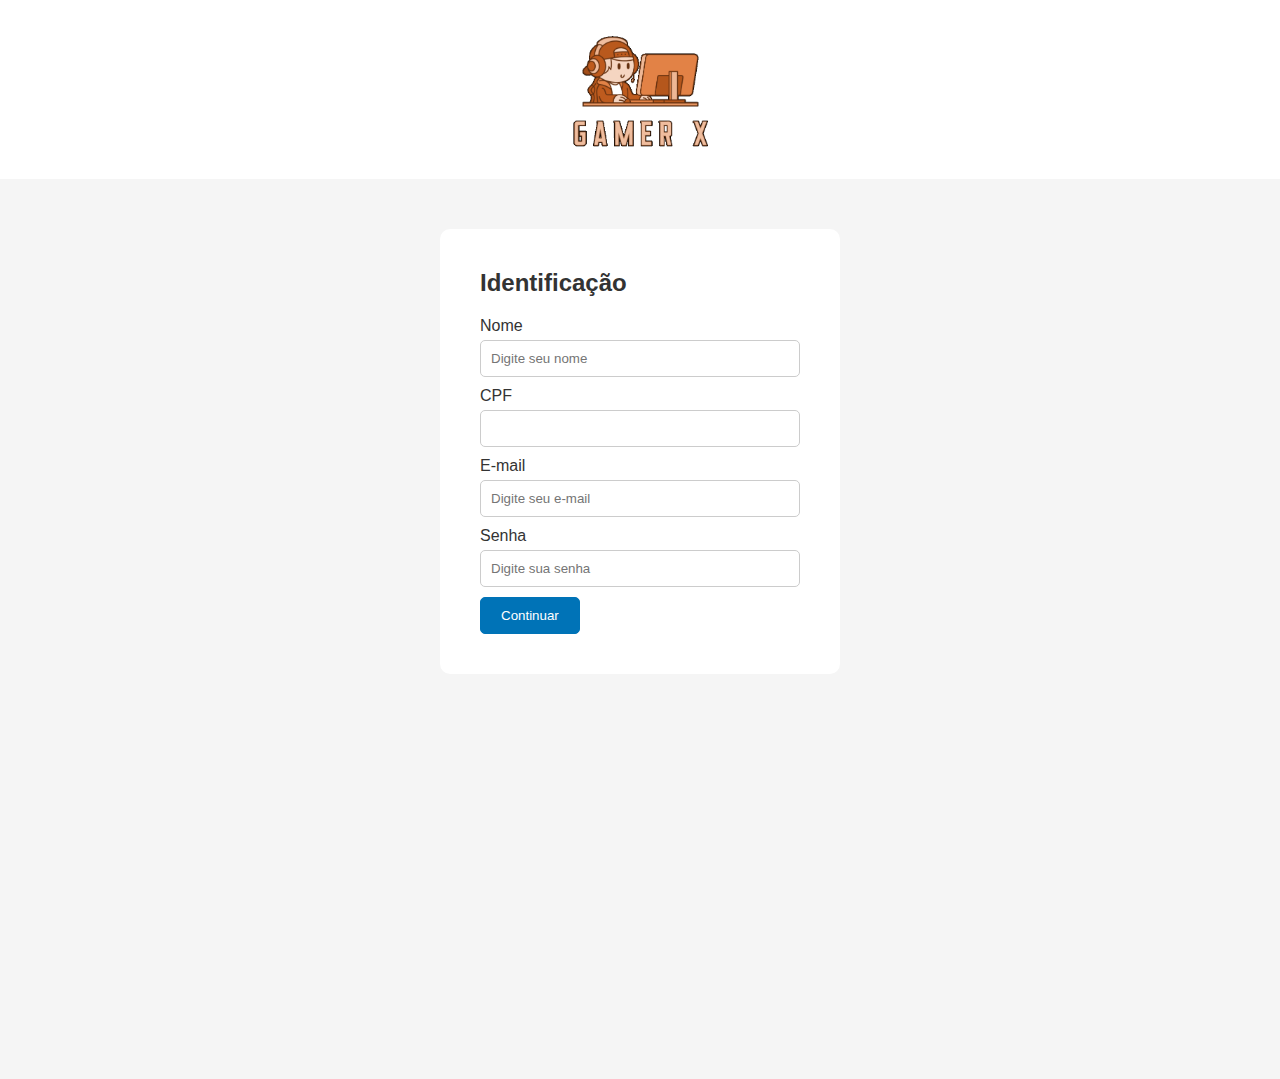
==== src/main/resources/static/telaCadastro.html @ 0526e633 "update location" ====
<!DOCTYPE html>
<html lang="pt-br">
<head>
    <meta charset="UTF-8">
    <meta name="viewport" content="width=device-width, initial-scale=1.0">
    <title>Cadastro - Gamer X</title>
    <link rel="stylesheet" href="CSS/style.css">

</head>
<body>
<header>
    <a href="#">
        <img src="img/logoEmpresa.png" alt="Pc Gamer">
    </a>
</header>
<main>
    <section class="login">
        <h2>Identificação</h2>


        <form action="/auth/register" method="post">
            <label for="usuario">Nome</label>
            <input type="text" id="nome" name="nome" placeholder="Digite seu nome">

            <label for="cpf">CPF</label>
            <input type="text" id="cpf" name="cpf" maxlength="14" title="Digite seu CPF" required>

            <label for="email">E-mail</label>
            <input type="email" id="email" name="email" placeholder="Digite seu e-mail">

            <label for="senha">Senha</label>
            <input type="password" id="senha" name="senha" placeholder="Digite sua senha">

            <input type="hidden" name="active" value="1">
            <input type="hidden" name="role" value="user">


            <button type="submit">Continuar</button>
        </form>
    </section>
</main>
<script src="JS/autoPreencheCPF.js"></script>
</body>
</html>
---- src/main/resources/static/CSS/style.css ----
* {
    margin: 0;
    padding: 0;
    box-sizing: border-box;
}

/* Estilos gerais */
body {
    font-family: Arial, sans-serif;
    font-size: 16px;
    color: #333;
    background-color: #f5f5f5;
}

/* Header */
header {
    background-color: #fff;
    padding: 20px 0;
    text-align: center;
}

header img {
    width: 150px;
}

/* Main */
main {
    display: flex;
    flex-direction: column;
    min-height: 100vh;
}

/* Section Login */
section.login {
    background-color: #fff;
    padding: 40px;
    width: 400px;
    margin: 0 auto;
    border-radius: 10px;
	margin-top: 50px; /* Altera o valor para a distância desejada */
}

section.login h2 {
    font-size: 24px;
    margin-bottom: 20px;
}

section.login p {
    margin-bottom: 10px;
}

section.login a {
    color: #0073b7;
    text-decoration: none;
}

section.login form {
    margin-top: 20px;
}

section.login label {
    margin-bottom: 5px;
    display: block;
}

section.login input {
    width: 100%;
    padding: 10px;
    border: 1px solid #ccc;
    border-radius: 5px;
    margin-bottom: 10px;
}

section.login button {
    background-color: #0073b7;
    color: #fff;
    padding: 10px 20px;
    border: 1px solid #0073b7;
    border-radius: 5px;
    cursor: pointer;
    transition: 0.3s;
}
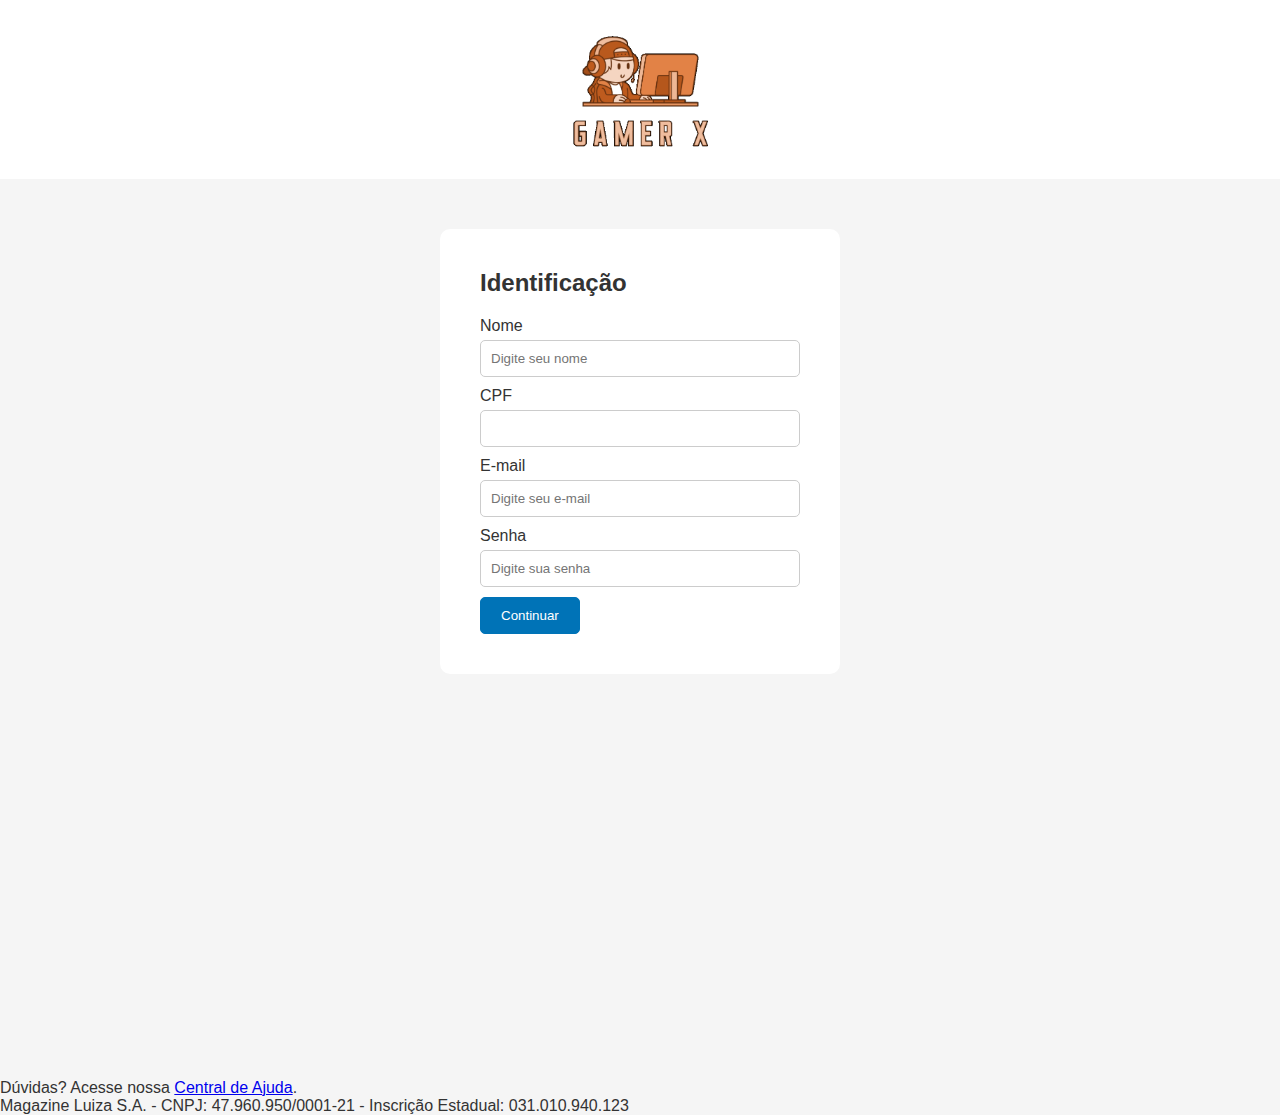
==== commit 2605f816: "update location" ====
--- a/src/main/resources/static/telaCadastro.html
+++ b/src/main/resources/static/telaCadastro.html
@@ -8,37 +8,45 @@
 
 </head>
 <body>
-<header>
-    <a href="#">
-        <img src="img/logoEmpresa.png" alt="Pc Gamer">
-    </a>
-</header>
-<main>
-    <section class="login">
-        <h2>Identificação</h2>
+    <header>
+        <a href="#">
+            <img src="img/logoEmpresa.png" alt="Pc Gamer">
+        </a>
+    </header>
+    <main>
+        <section class="login">
+            <h2>Identificação</h2>
 
 
-        <form action="/auth/register" method="post">
-            <label for="usuario">Nome</label>
-            <input type="text" id="nome" name="nome" placeholder="Digite seu nome">
+            <form action="/auth/register" method="post">
+                <label for="usuario">Nome</label>
+                <input type="text" id="nome" name="nome" placeholder="Digite seu nome">
 
-            <label for="cpf">CPF</label>
-            <input type="text" id="cpf" name="cpf" maxlength="14" title="Digite seu CPF" required>
+                <label for="cpf">CPF</label>
+                <input type="text" id="cpf" name="cpf" maxlength="14" title="Digite seu CPF" required>
 
-            <label for="email">E-mail</label>
-            <input type="email" id="email" name="email" placeholder="Digite seu e-mail">
+                <label for="email">E-mail</label>
+                <input type="email" id="email" name="email" placeholder="Digite seu e-mail">
 
-            <label for="senha">Senha</label>
-            <input type="password" id="senha" name="senha" placeholder="Digite sua senha">
+                <label for="senha">Senha</label>
+                <input type="password" id="senha" name="senha" placeholder="Digite sua senha">
 
-            <input type="hidden" name="active" value="1">
-            <input type="hidden" name="role" value="user">
+                <input type="hidden" name="active" value="1">
+                <input type="hidden" name="role" value="user">
 
 
-            <button type="submit">Continuar</button>
-        </form>
-    </section>
-</main>
-<script src="JS/autoPreencheCPF.js"></script>
+                <button type="submit">Continuar</button>
+            </form>
+        </section>
+    </main>
+    <footer>
+        <p>
+            Dúvidas? Acesse nossa <a href="#">Central de Ajuda</a>.
+        </p>
+        <p>
+            Magazine Luiza S.A. - CNPJ: 47.960.950/0001-21 - Inscrição Estadual: 031.010.940.123
+        </p>
+    </footer>
+    <script src="JS/autoPreencheCPF.js"></script>
 </body>
 </html>
